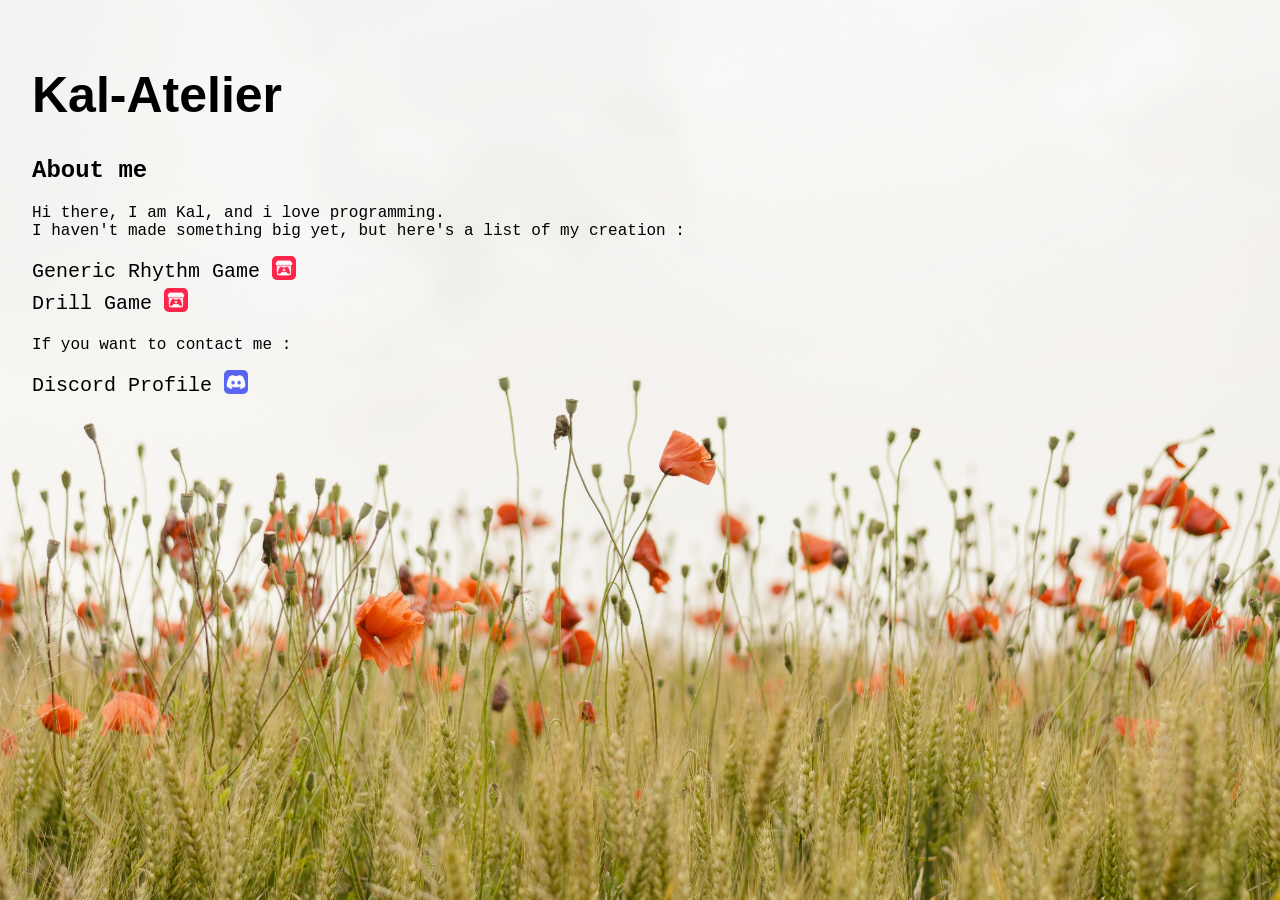
==== index.html @ 03f9c5e2 "Moved folders" ====
<!DOCTYPE html>
<html>
    <head>
        <title> Kal's Portfolio </title>
        <link rel="icon" type="image/png" href="icon.png"> <!--I am just a beginner.. ok?-->
    </head>

    <body>
        <link rel="stylesheet" href="style.css">
        <div class="content-box">
            <h1 class="main-header"> Kal-Atelier </h1>
            <h2 class="courier-font"> About me </h2>

            <p class="courier-font"> Hi there, I am Kal, and i love programming. <br> I haven't made something big yet, but here's a list of my creation : </p>

            <a class="hypertext-ref courier-font" href="https://kalatelier.itch.io/generic-rhythm-game"> Generic Rhythm Game<img class="logo-image" src="Icons/itch-io-logo.png" alt="icon"> </a>
            <a class="hypertext-ref courier-font" href="https://kalatelier.itch.io/drill-game"> Drill Game<img class="logo-image" src="Icons/itch-io-logo.png" alt="icon"> </a>

            <p class="courier-font"> If you want to contact me : </p>

            <a class="hypertext-ref courier-font" href="https://discord.com/users/1482001932326408278"> Discord Profile<img class="logo-image" src="Icons/discord-com-logo.png" alt="icon"> </a>
        </div>
    </body>
</html>
---- style.css ----
.main-header {
    font-family: Arial, Helvetica, sans-serif;
    font-size: 50px;
}

.times-new-roman-font {
    font-family: 'Times New Roman', Times, serif;
}

.arial-font {
    font-family: Arial, Helvetica, sans-serif;
}

.courier-font {
    font-family: 'Courier New', Courier, monospace;
}

@keyframes fadeInAnimation {
    from {
        opacity: 0;
        padding-left: 30px;
    }
    to {
        opacity: 1;
        padding-left: 0px;
    }
}

body {
    background-image: url(background.jpg);
    background-repeat: no-repeat;
    background-attachment: fixed;
    background-size: cover;

    animation-name: fadeInAnimation;
    animation-duration: 2s;
}

.content-box {
    padding-top: 24px;
    padding-left: 24px;
    padding-right: 24px;
    padding-bottom: 24px;
}

.logo-image {
    margin-left: 12px;
    margin-bottom: 8px;
    width: 24px;
    height: 24px;
    vertical-align: middle;
    border-radius: 20%;
}

.hypertext-ref {
    color: black;
    display: block;
    font-size: 20px;
    text-decoration: none;
}
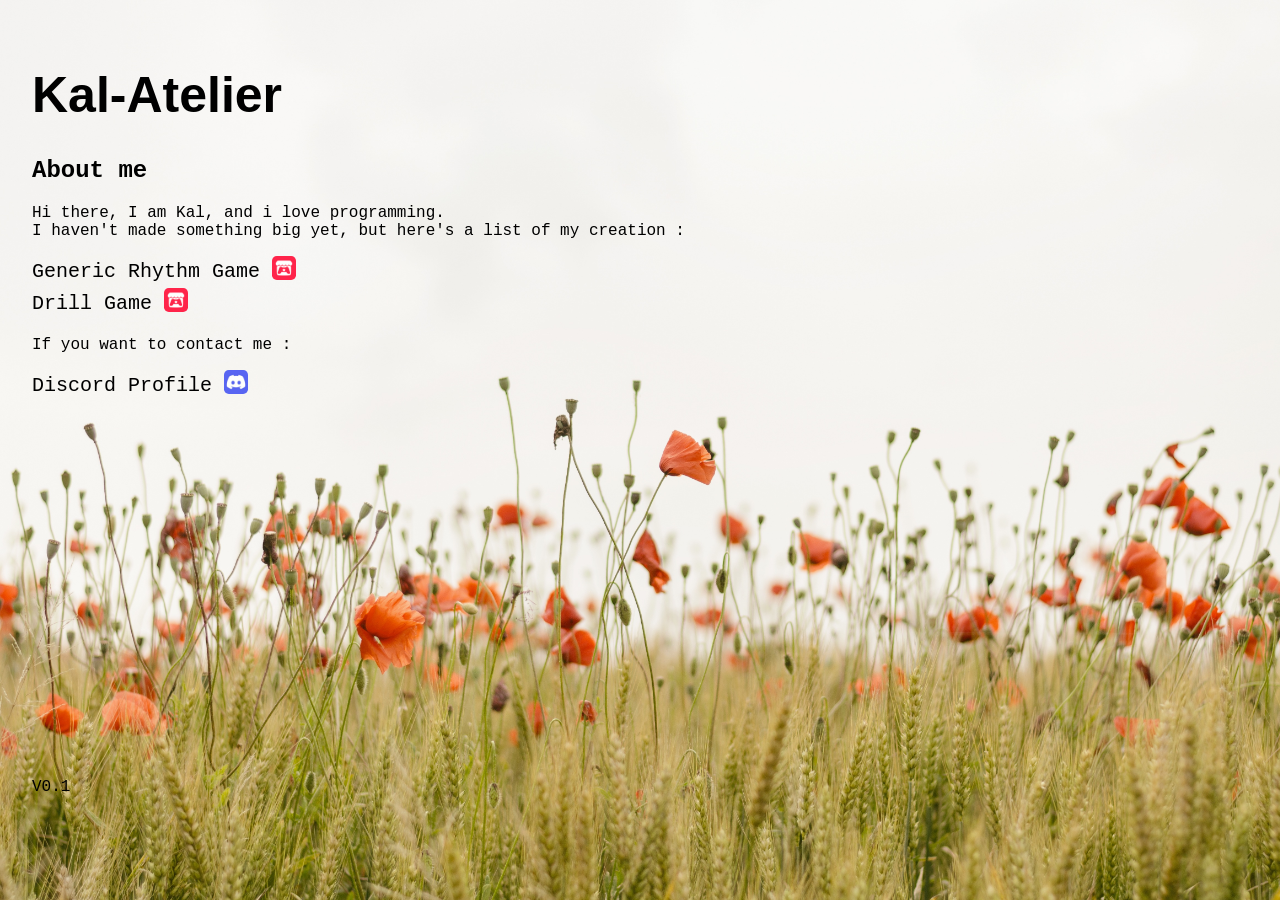
==== commit 04f8bb70: "version text" ====
--- a/index.html
+++ b/index.html
@@ -1,8 +1,9 @@
 <!DOCTYPE html>
 <html>
     <head>
-        <title> Kal's Portfolio </title>
-        <link rel="icon" type="image/png" href="icon.png"> <!--I am just a beginner.. ok?-->
+        <title> Kal's Portfolio </title> <!--I am just a beginner.. ok?-->
+        <link rel="icon" type="image/png" href="icon.png"> 
+        <meta name="viewport" content="width=device-width, initial-scale=1.0">
     </head>
 
     <body>
@@ -19,6 +20,10 @@
             <p class="courier-font"> If you want to contact me : </p>
 
             <a class="hypertext-ref courier-font" href="https://discord.com/users/1482001932326408278"> Discord Profile<img class="logo-image" src="Icons/discord-com-logo.png" alt="icon"> </a>
+
+            <br> <br> <br> <br> <br> <br> <br> <br> <br> <br> <br> <br> <br> <br> <br> <br> <br> <br> <br> <br>
+
+            <p class="courier-font web-version"> V0.1</p>
         </div>
     </body>
 </html>
--- a/style.css
+++ b/style.css
@@ -13,6 +13,12 @@
 
 .courier-font {
     font-family: 'Courier New', Courier, monospace;
+}
+
+@media print {
+  @page {
+    size: landscape;
+  }
 }
 
 @keyframes fadeInAnimation {
@@ -57,4 +63,8 @@
     display: block;
     font-size: 20px;
     text-decoration: none;
-}+}
+
+.web-version {
+    font-size: 16px;
+}
